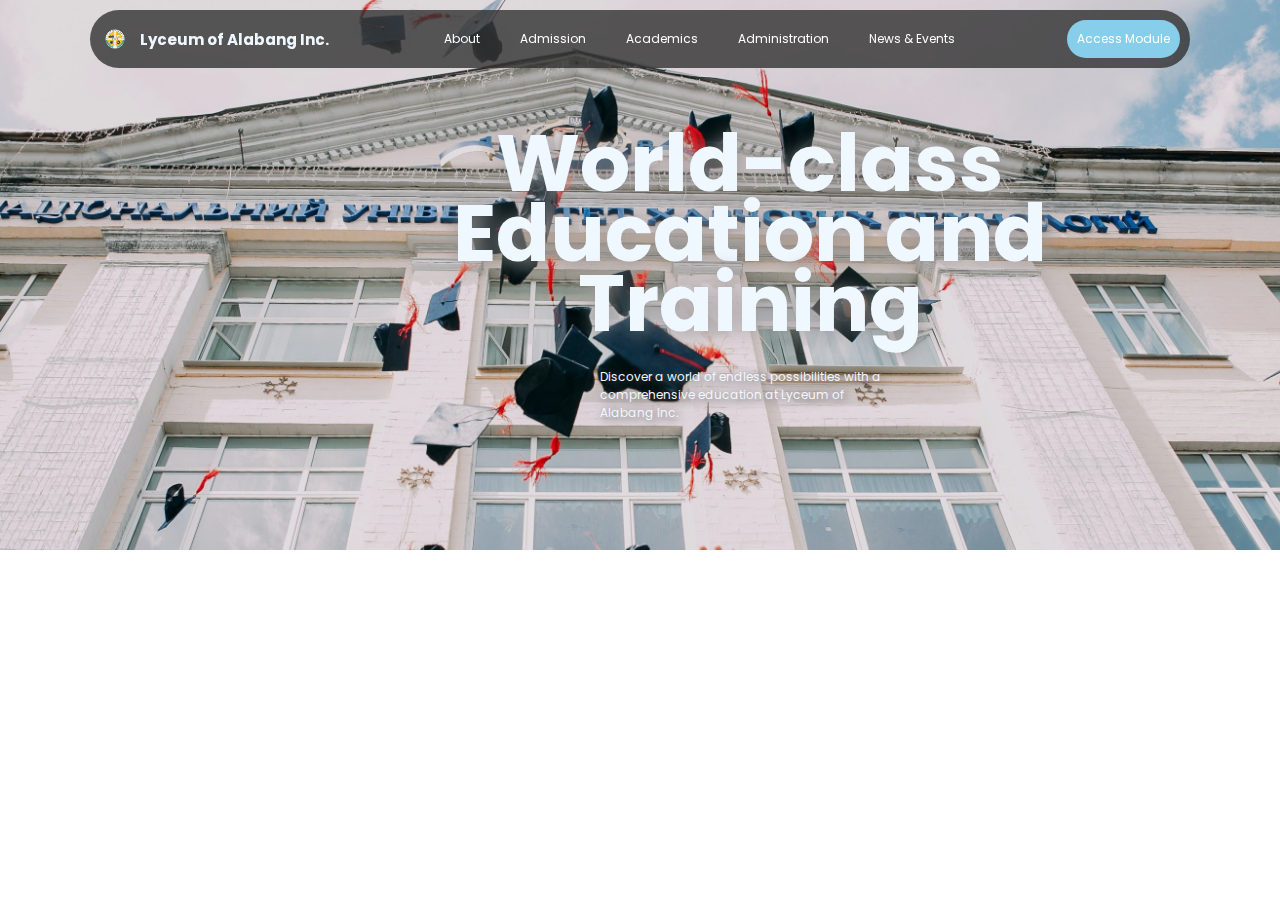
==== LyceumSiteRe-design/index.html @ b3e4fe33 "finished hero section" ====
<!DOCTYPE html>
<html lang="en">
<head>
    <meta charset="UTF-8">
    <meta http-equiv="X-UA-Compatible" content="IE=edge">
    <meta name="viewport" content="width=device-width, initial-scale=1.0">
    <link rel="stylesheet" href="style.css">
    <link rel="showcase icon" href="images/favicon.png">
    <title>Lyceum Concept</title>
</head>
<body>
    
    <header>
        <div class="container flex">
            <div class="logo">
                <img src="images/favicon.png" alt="lyceum logo">
                <h1 class="heading p-1 bold">Lyceum of Alabang Inc.</h1>
            </div>
            
            <nav class="menu p-1">
                <ul>
                    <li><a>About</a></li>
                    <li><a>Admission</a></li>
                    <li><a>Academics</a></li>
                    <li><a>Administration</a></li>
                    <li><a>News & Events</a></li>
                </ul>
            </nav>
            <a href="#" class="cta-button p-1 m-1">Access Module</a>
        </div>
    </header>


    <section class="hero">
        <div class="container flex">
           <h1>World-class Education and Training</h1>
           <p class="subtext">Discover a world of endless possibilities with a comprehensive education at Lyceum of Alabang Inc.</p>
        </div>
    </section>


</body>
</html>
---- LyceumSiteRe-design/style.css ----
@import url('https://fonts.googleapis.com/css2?family=Poppins:wght@400;600&display=swap');

/* utilities */
*{
    box-sizing: border-box;
    margin: 0;
    padding: 0;
    font-family: 'poppins', sans-serif;
    font-size: 12px;
}

.container{
    width: 1500px;
}

.flex{
    display: flex;
}

.m-1{
    margin: 1rem;
}

.p-1{
    padding: 1rem;
}

.bold{
    font-weight: bold;
}

a{
    text-decoration: none;
    color: white;
}

img{
    width: 100%;
}
/* style */

header{
    display: flex;
    justify-content: center;
}

header .flex{
    display: flex;
    justify-content: center;
    background-color: rgba(50, 50, 50, 0.8);
    color: aliceblue;
    margin: 10px;
    border-radius: 40px;
    position: fixed;
    width: 1100px;
}

header .container{
    justify-content: space-between;
    align-items: center;
}

.heading{
    margin-left: 10px;
    padding-left: 0;
    font-size: 15px;
}

.logo{
    display: flex;
    margin-left: 15px;
}

.menu ul{
    list-style: none;
    text-decoration: none;
    display: flex;
    gap: 40px;
}

.cta-button{
    background-color: skyblue;
    border-radius: 40px;
    padding: 10px 10px;
    margin: 10px;
}

.cta-button:hover{
    background-color: blue;
    transition: background-color 0.3s ease;
}

.logo img{
    width: 20px;
    height: auto;
    object-fit: contain;
    margin-right: 5px;
}
  
/* hero */
.hero {
    background-image: url(images/hero.jpg);
    background-size: cover;
    width: 100%;
    height: 550px;
}

.hero .container{
    display: flex;
    flex-direction: column;
    justify-content: center;
    align-items: center;
    height: 550px;
}

.hero h1{
    font-size: 80px;
    width: 800px;
    line-height: 70px;
    text-align: center;
    color: aliceblue;
    text-shadow: 2px 2px 20px #9b9696;
    margin-bottom: 30px;
}

.hero .subtext{
    width: 300px;
    color: aliceblue;
    text-shadow: 2px 2px 10px #474646;
}
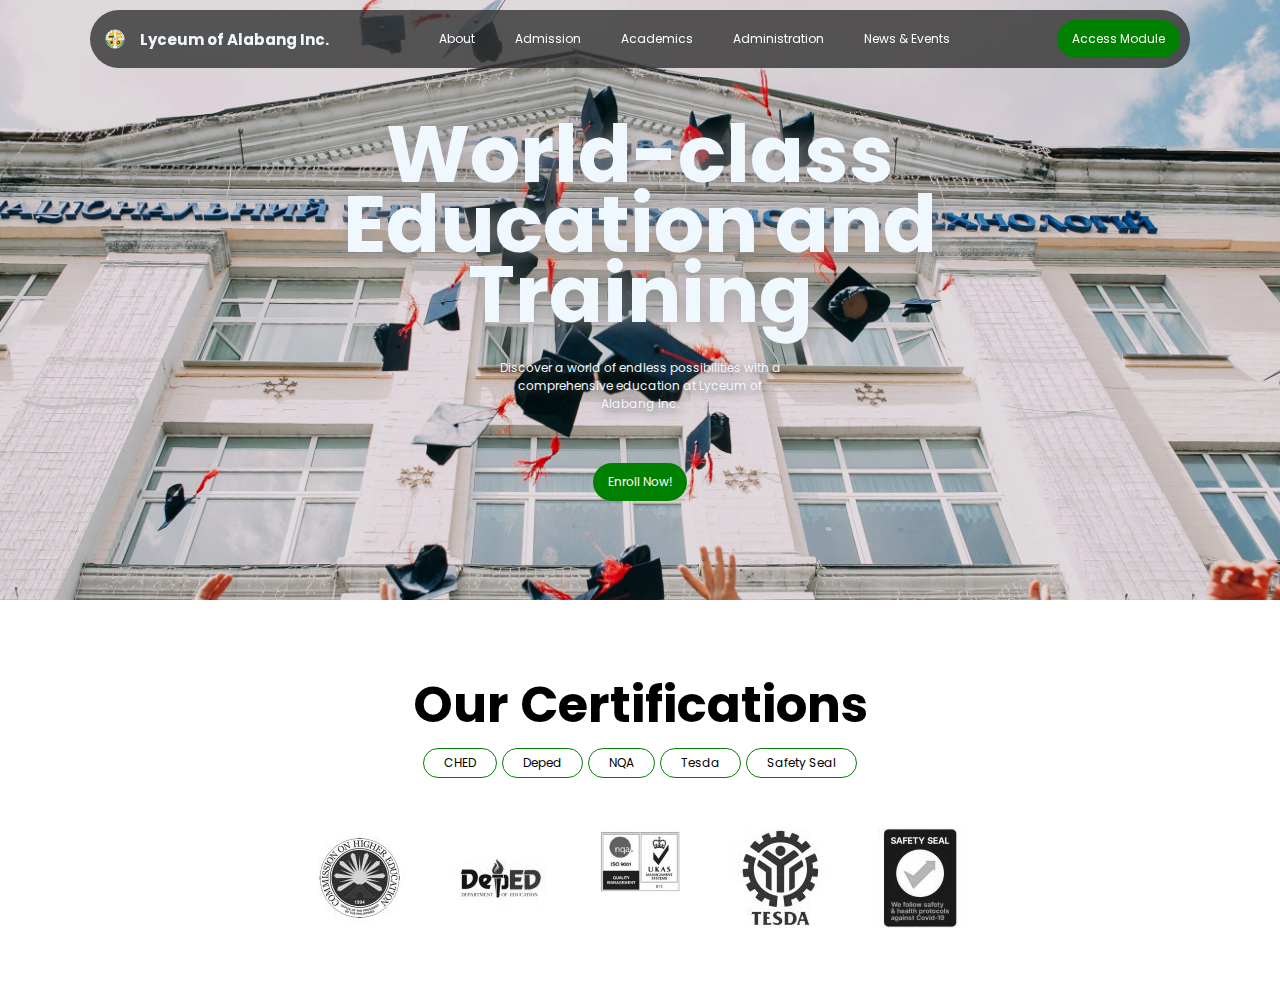
==== commit 42ef0eb1: "Finished credentials" ====
--- a/LyceumSiteRe-design/index.html
+++ b/LyceumSiteRe-design/index.html
@@ -35,9 +35,30 @@
         <div class="container flex">
            <h1>World-class Education and Training</h1>
            <p class="subtext">Discover a world of endless possibilities with a comprehensive education at Lyceum of Alabang Inc.</p>
+           <a href="#" class="cta-button">Enroll Now!</a>
         </div>
     </section>
 
 
+    <section class="social-proof">
+        <div class="container grid">
+            <h2>Our Certifications</h2>
+            <div class="btns">
+                <div class="btn">CHED</div>
+                <div class="btn">Deped</div>
+                <div class="btn">NQA</div>
+                <div class="btn">Tesda</div>
+                <div class="btn">Safety Seal</div>
+            </div>
+            <div class="icons">
+                <div class="card"><img src="images/ched-100x100.jpg" alt=""></div>
+                <div class="card"><img src="images/deped-100x100.jpg" alt=""></div>
+                <div class="card"><img src="images/nqa-150x100.jpg" alt=""></div>
+                <div class="card"><img src="images/tesda-100x100.jpg" alt=""></div>
+                <div class="card"><img src="images/safetyseal-100x100.jpg" alt=""></div>
+            </div>
+        </div>
+    </section>
+
 </body>
 </html>--- a/LyceumSiteRe-design/style.css
+++ b/LyceumSiteRe-design/style.css
@@ -9,9 +9,13 @@
     font-size: 12px;
 }
 
-.container{
+:root{
+    --btn-color: green;
+}
+
+/* .container{
     width: 1500px;
-}
+} */
 
 .flex{
     display: flex;
@@ -79,14 +83,15 @@
 }
 
 .cta-button{
-    background-color: skyblue;
+    background-color: var(--btn-color);
     border-radius: 40px;
-    padding: 10px 10px;
+    padding: 10px 15px;
     margin: 10px;
 }
 
 .cta-button:hover{
-    background-color: blue;
+    background-color: white;
+    color: green;
     transition: background-color 0.3s ease;
 }
 
@@ -102,7 +107,7 @@
     background-image: url(images/hero.jpg);
     background-size: cover;
     width: 100%;
-    height: 550px;
+    height: 600px;
 }
 
 .hero .container{
@@ -110,7 +115,7 @@
     flex-direction: column;
     justify-content: center;
     align-items: center;
-    height: 550px;
+    height: 620px;
 }
 
 .hero h1{
@@ -127,5 +132,60 @@
     width: 300px;
     color: aliceblue;
     text-shadow: 2px 2px 10px #474646;
+    text-align: center;
 }
 
+.hero .cta-button{
+    margin-top: 50px;
+    margin-bottom: 0;
+}
+
+/* certif section */
+
+.social-proof{
+    height: 400px;
+}
+.social-proof .container{
+    display: flex;
+    flex-direction: column;
+    height: 100%;
+    justify-content: center;
+}
+
+.social-proof .icons{
+    display: flex;
+    justify-content: center;
+    align-content: center;
+    gap: 40px;
+}
+
+.btns{
+    display: flex;
+    gap: 5px;
+    justify-content: center;
+    margin-bottom: 50px;
+}
+
+.btns .btn{
+    border: 1px green solid;
+    border-radius: 40px;
+    padding: 5px 20px;
+}
+
+.btn:hover{
+    background-color: green;
+    color: white;
+    transition: background-color 0.3s ease;
+}
+
+.social-proof h2{
+    font-size: 50px;
+    text-align: center;
+    margin-bottom: 5px;
+}
+
+.social-proof img{
+    width: 100px;
+    -webkit-filter: grayscale(100%); /* Safari 6.0 - 9.0 */
+    filter: grayscale(100%);
+}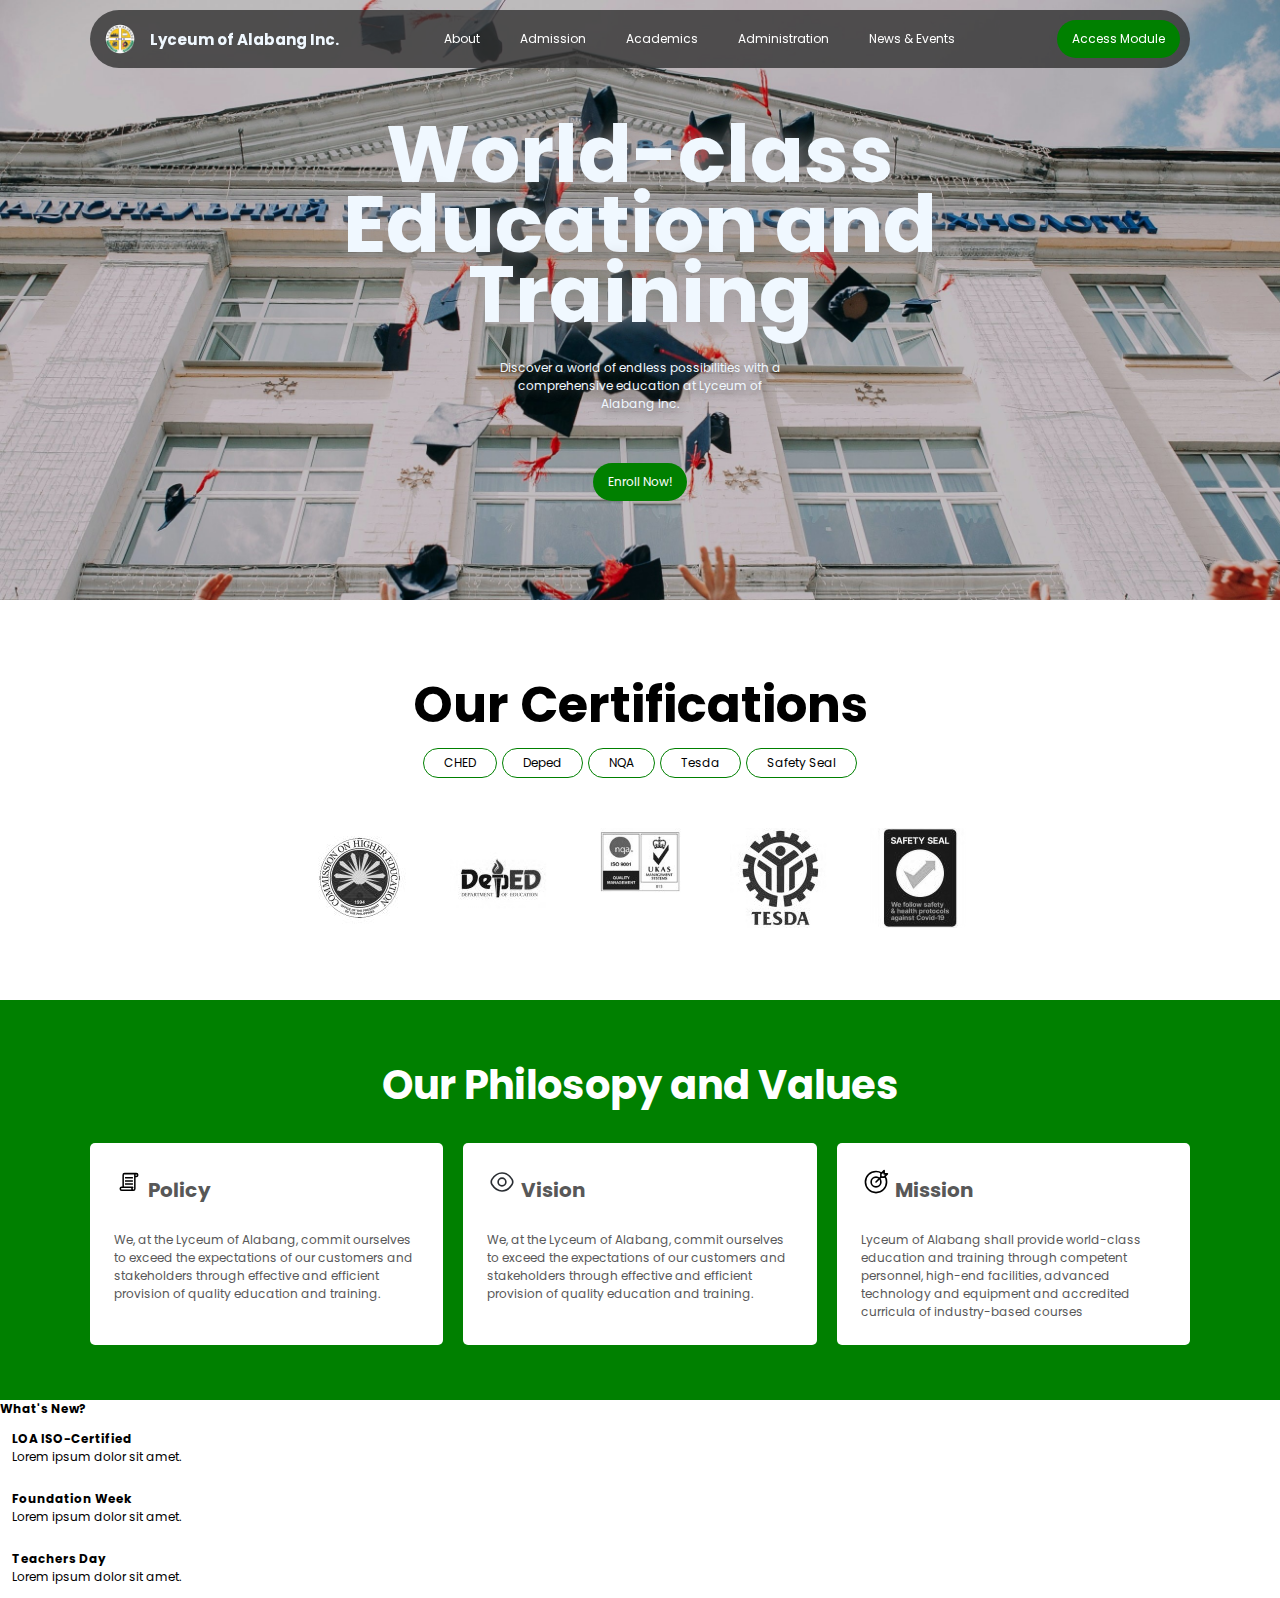
==== commit eea7fd58: "finished values section" ====
--- a/LyceumSiteRe-design/index.html
+++ b/LyceumSiteRe-design/index.html
@@ -6,6 +6,8 @@
     <meta name="viewport" content="width=device-width, initial-scale=1.0">
     <link rel="stylesheet" href="style.css">
     <link rel="showcase icon" href="images/favicon.png">
+    <link rel="stylesheet" href="https://cdnjs.cloudflare.com/ajax/libs/font-awesome/5.14.0/css/all.min.css" integrity="sha512-1PKOgIY59xJ8Co8+NE6FZ+LOAZKjy+KY8iq0G4B3CyeY6wYHN3yt9PW0XpSriVlkMXe40PTKnXrLnZ9+fkDaog==" crossorigin="anonymous" />
+
     <title>Lyceum Concept</title>
 </head>
 <body>
@@ -19,14 +21,14 @@
             
             <nav class="menu p-1">
                 <ul>
-                    <li><a>About</a></li>
-                    <li><a>Admission</a></li>
-                    <li><a>Academics</a></li>
-                    <li><a>Administration</a></li>
-                    <li><a>News & Events</a></li>
+                    <li><a href="#">About</a></li>
+                    <li><a href="#">Admission</a></li>
+                    <li><a href="#">Academics</a></li>
+                    <li><a href="#">Administration</a></li>
+                    <li><a href="#">News & Events</a></li>
                 </ul>
             </nav>
-            <a href="#" class="cta-button p-1 m-1">Access Module</a>
+            <a href="login-page.html" class="cta-button p-1 m-1">Access Module</a>
         </div>
     </header>
 
@@ -35,7 +37,7 @@
         <div class="container flex">
            <h1>World-class Education and Training</h1>
            <p class="subtext">Discover a world of endless possibilities with a comprehensive education at Lyceum of Alabang Inc.</p>
-           <a href="#" class="cta-button">Enroll Now!</a>
+           <a href="login-page.html" class="cta-button">Enroll Now!</a>
         </div>
     </section>
 
@@ -60,5 +62,48 @@
         </div>
     </section>
 
+
+    <section class="philo">
+        <div class="container grid">
+            <h2 class="grid-item-1">Our Philosopy and Values</h2>
+            <div class="card">
+                <h5 class="p-1 m-1 bold"><img src="images/policy-svgrepo-com.svg">  Policy</h5>
+                <p class="p-1 m-1">We, at the Lyceum of Alabang, commit ourselves to exceed the expectations of our customers and stakeholders through effective and efficient provision of quality education and training.</p>
+            </div>
+            <div class="card">
+                <h5 class="p-1 m-1 bold"><img src="images/eye-svgrepo-com.svg">  Vision</h5>
+                <p class="p-1 m-1">We, at the Lyceum of Alabang, commit ourselves to exceed the expectations of our customers and stakeholders through effective and efficient provision of quality education and training.</p>
+            </div>
+            <div class="card">
+                <h5 class="p-1 m-1 bold"><img src="images/dart-mission-goal-success-svgrepo-com.svg">  Mission</h5>
+                <p class="p-1 m-1">Lyceum of Alabang shall provide world-class education and training through competent personnel, high-end facilities, advanced technology and equipment and accredited curricula of industry-based courses</p>
+            </div>
+        </div>
+    </section>
+
+
+    <section class="events">
+        <div class="container grid">
+            <h2>What's New?</h2>
+            <div class="card">
+                <div class="text-box p-1">
+                    <h6>LOA ISO-Certified</h6>
+                    <span>Lorem ipsum dolor sit amet.</span>
+                </div>
+            </div>
+            <div class="card">
+                <div class="text-box p-1">
+                    <h6>Foundation Week</h6>
+                    <span>Lorem ipsum dolor sit amet.</span>
+                </div>
+            </div>
+            <div class="card">
+                <div class="text-box p-1">
+                    <h6>Teachers Day</h6>
+                    <span>Lorem ipsum dolor sit amet.</span>
+                </div>
+            </div>
+        </div>
+    </section>
 </body>
 </html>--- a/LyceumSiteRe-design/style.css
+++ b/LyceumSiteRe-design/style.css
@@ -82,6 +82,12 @@
     gap: 40px;
 }
 
+.menu a:hover{
+    padding-bottom: 2px;
+    border-bottom: 1px white solid;
+    transition: border-bottom 0.3s ease;
+}
+
 .cta-button{
     background-color: var(--btn-color);
     border-radius: 40px;
@@ -96,7 +102,7 @@
 }
 
 .logo img{
-    width: 20px;
+    width: 30px;
     height: auto;
     object-fit: contain;
     margin-right: 5px;
@@ -188,4 +194,52 @@
     width: 100px;
     -webkit-filter: grayscale(100%); /* Safari 6.0 - 9.0 */
     filter: grayscale(100%);
-}+}
+
+/* vals */
+
+.philo{
+    height: 400px;
+    background-color: green;
+    display: flex;
+    justify-content: center;
+    align-items: center;
+}
+
+.philo .container{
+    display: grid;
+    grid-template-columns: repeat(3, 1fr);
+    grid-template-rows: 1fr 3fr;
+    gap: 20px;
+}
+
+.grid-item-1 {
+    text-align: center;
+    color: white;
+    font-size: 40px;
+    grid-column: span 3;
+}
+
+.philo .container{
+    width: 1100px;
+}
+
+.philo .card{
+    background-color: white;
+    color: #585858;
+    border-radius: 5px;
+}
+
+.philo h5{
+    font-size: 20px;
+    margin-bottom: 5px;
+    padding-bottom: 2px;
+}
+
+.philo img{
+    width: 30px;
+    padding: 2px;
+}
+
+
+
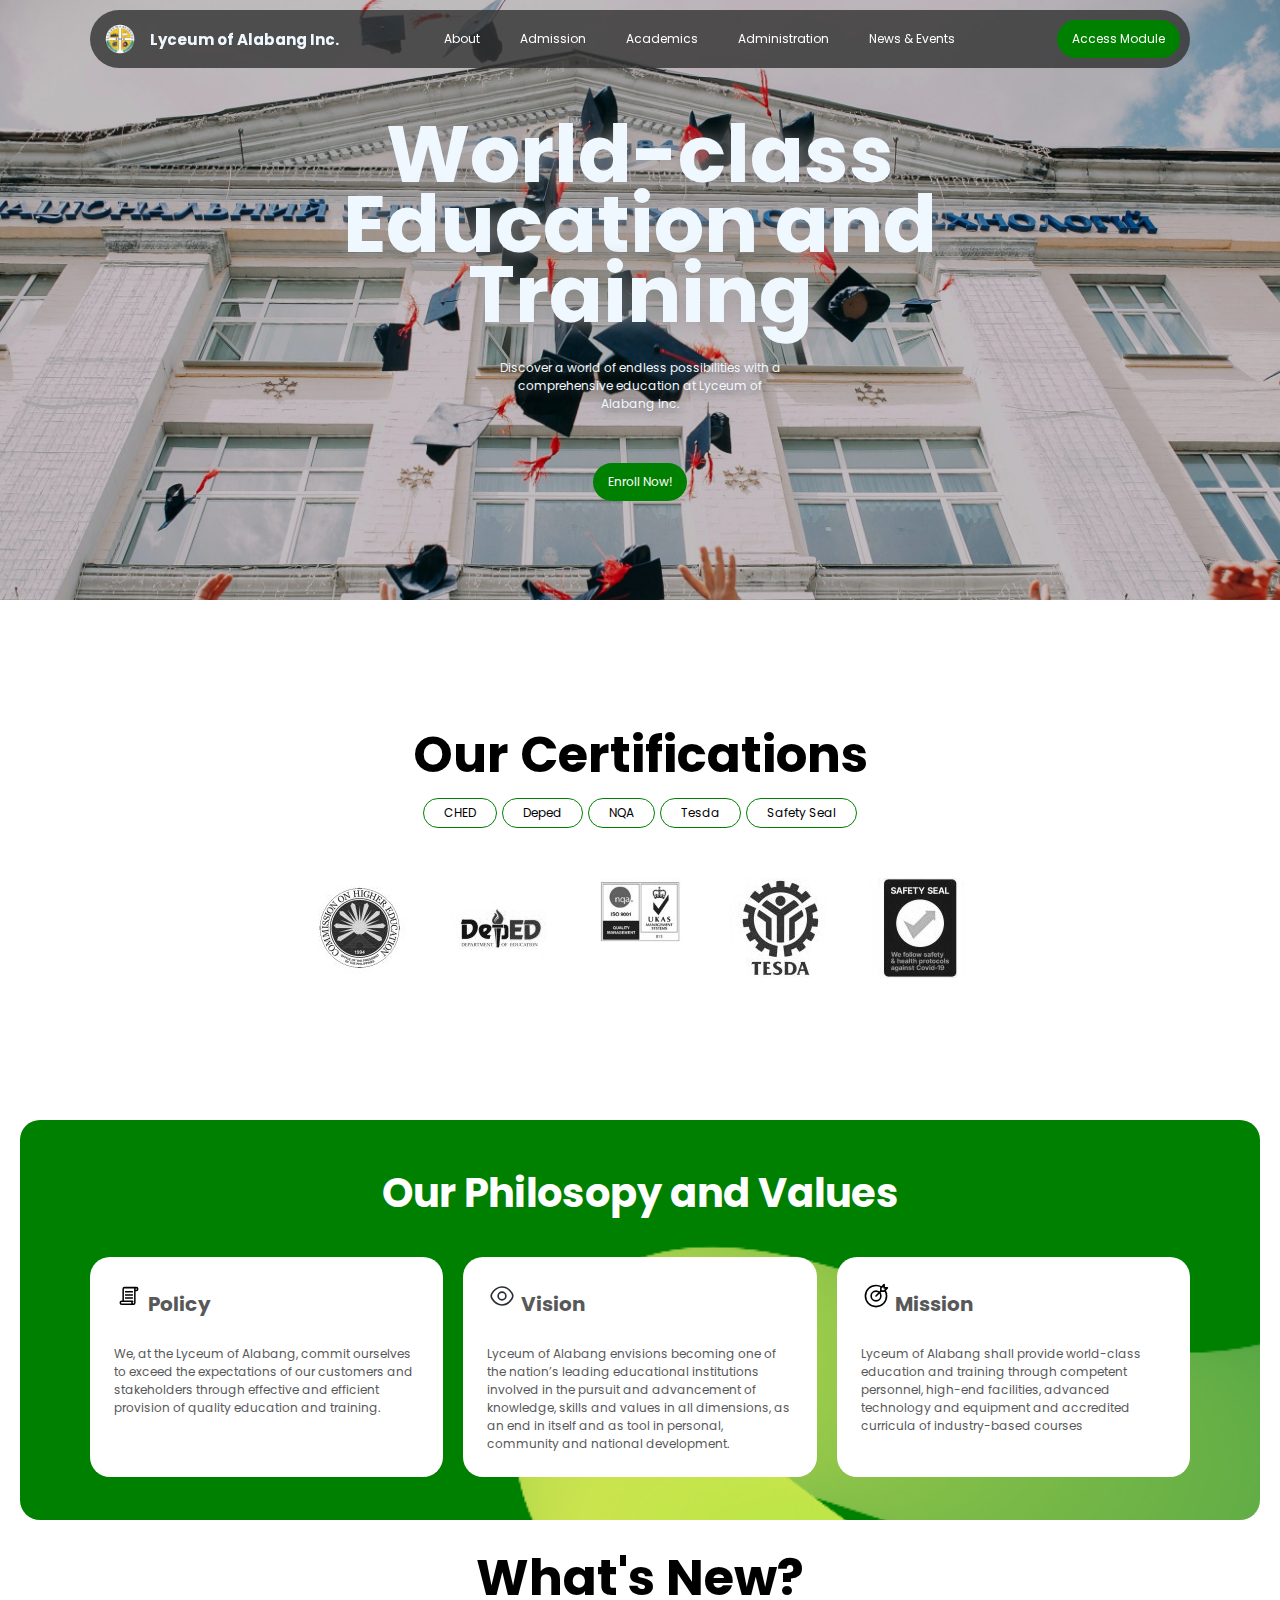
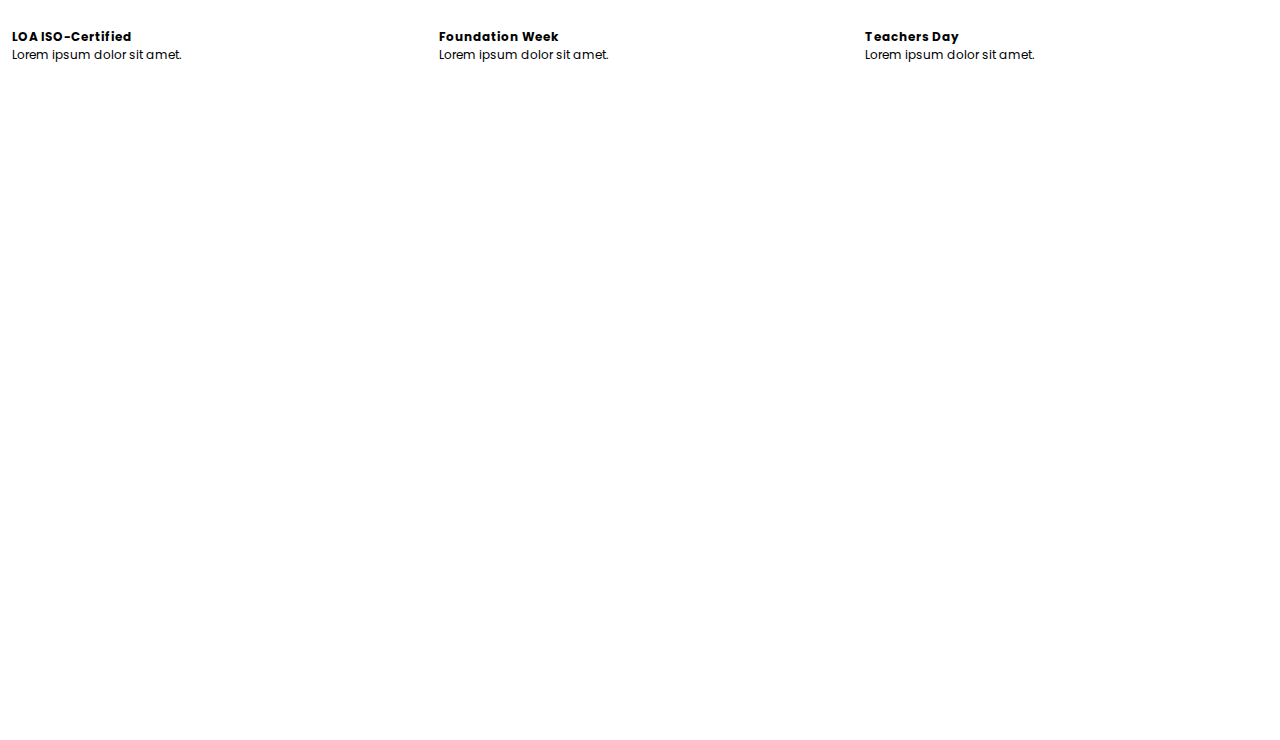
==== commit 671c3739: "added icons and images" ====
--- a/LyceumSiteRe-design/index.html
+++ b/LyceumSiteRe-design/index.html
@@ -72,7 +72,7 @@
             </div>
             <div class="card">
                 <h5 class="p-1 m-1 bold"><img src="images/eye-svgrepo-com.svg">  Vision</h5>
-                <p class="p-1 m-1">We, at the Lyceum of Alabang, commit ourselves to exceed the expectations of our customers and stakeholders through effective and efficient provision of quality education and training.</p>
+                <p class="p-1 m-1">Lyceum of Alabang envisions becoming one of the nation’s leading educational institutions involved in the pursuit and advancement of knowledge, skills and values in all dimensions, as an end in itself and as tool in personal, community and national development.</p>
             </div>
             <div class="card">
                 <h5 class="p-1 m-1 bold"><img src="images/dart-mission-goal-success-svgrepo-com.svg">  Mission</h5>
@@ -84,7 +84,7 @@
 
     <section class="events">
         <div class="container grid">
-            <h2>What's New?</h2>
+            <h2 class="item-1">What's New?</h2>
             <div class="card">
                 <div class="text-box p-1">
                     <h6>LOA ISO-Certified</h6>
--- a/LyceumSiteRe-design/style.css
+++ b/LyceumSiteRe-design/style.css
@@ -57,6 +57,7 @@
     border-radius: 40px;
     position: fixed;
     width: 1100px;
+    z-index: 2;
 }
 
 header .container{
@@ -149,7 +150,7 @@
 /* certif section */
 
 .social-proof{
-    height: 400px;
+    height: 500px;
 }
 .social-proof .container{
     display: flex;
@@ -204,6 +205,10 @@
     display: flex;
     justify-content: center;
     align-items: center;
+    margin: 20px;
+    border-radius: 20px;
+    background-image: url(images/1676116428254.png);
+    background-size: 1500px;
 }
 
 .philo .container{
@@ -227,7 +232,7 @@
 .philo .card{
     background-color: white;
     color: #585858;
-    border-radius: 5px;
+    border-radius: 20px;
 }
 
 .philo h5{
@@ -241,5 +246,21 @@
     padding: 2px;
 }
 
-
-
+/* events */
+.events{
+    height: 800px;
+}
+
+.events h2{
+    font-size: 50px;
+}
+
+.events .grid{
+    display: grid;
+    grid-template-columns: repeat(3, 1fr);
+}
+
+.events .item-1{
+    grid-column: span 3;
+    text-align: center;
+}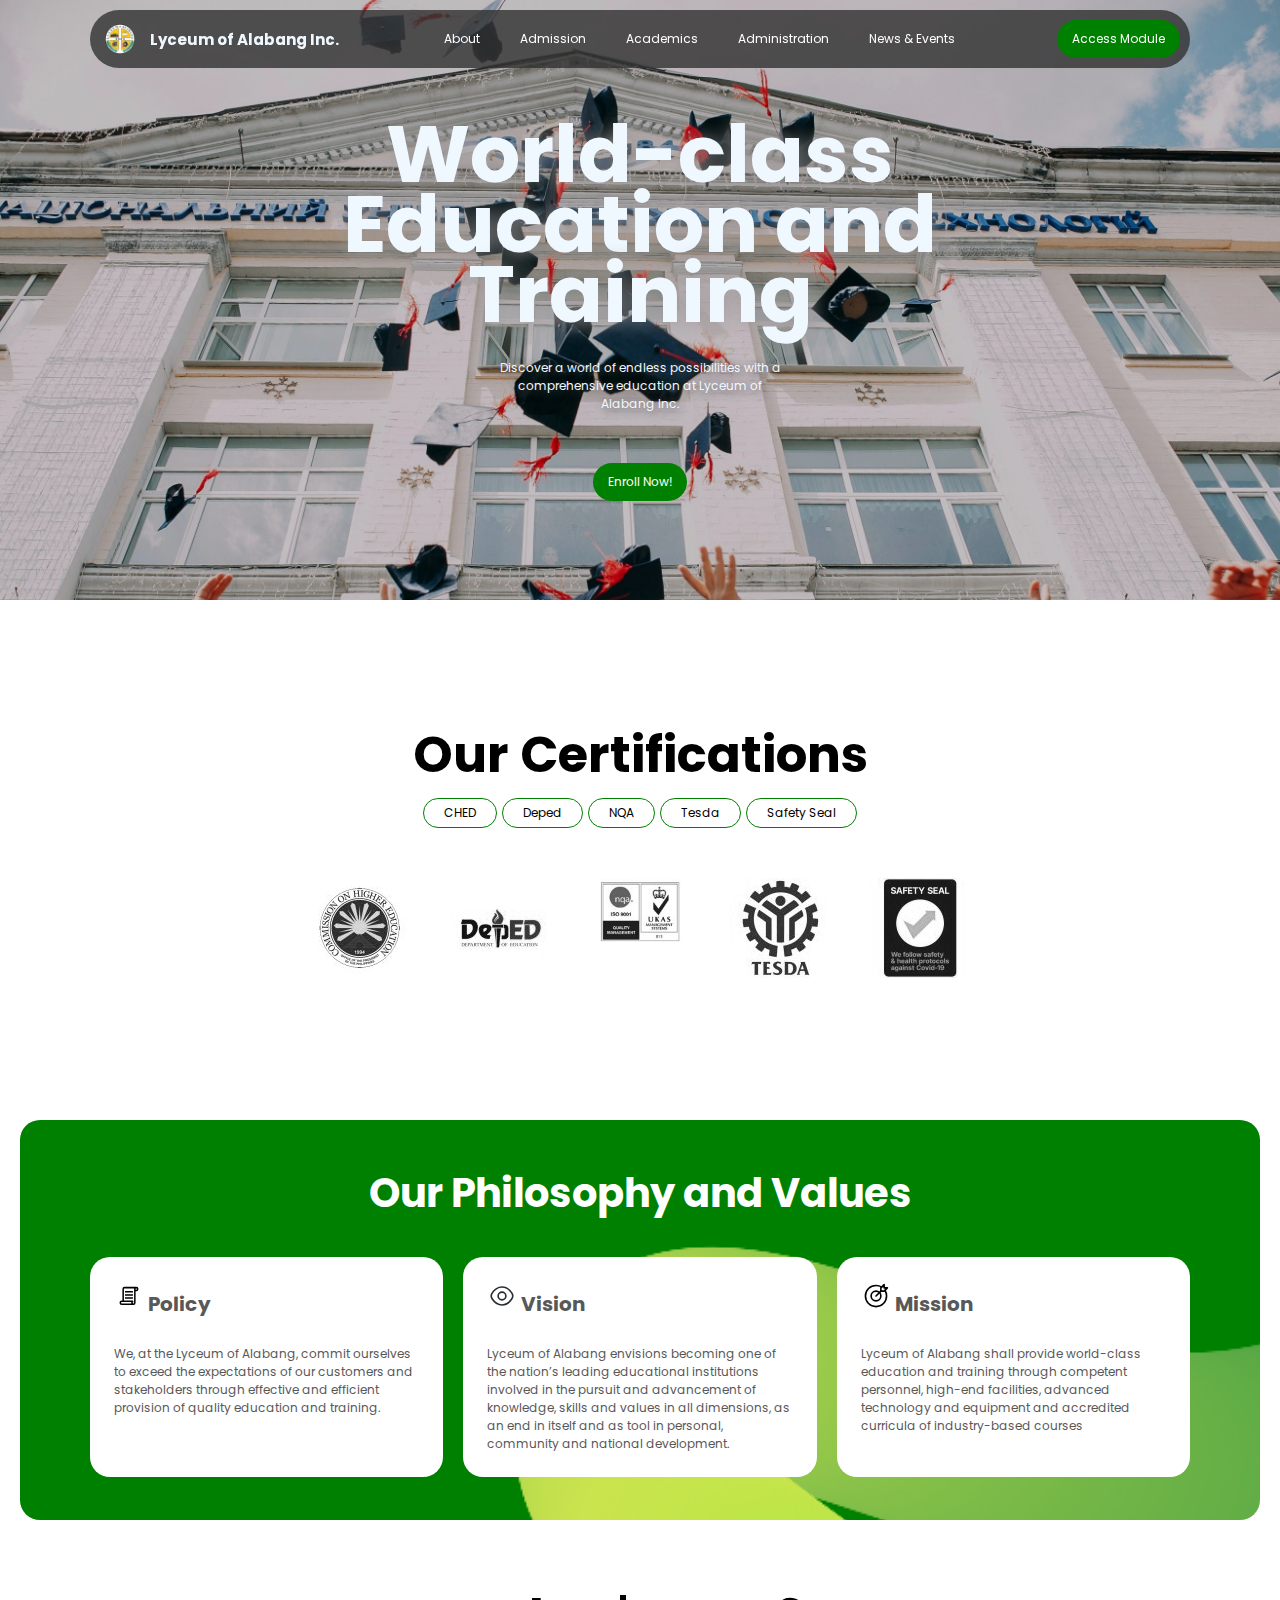
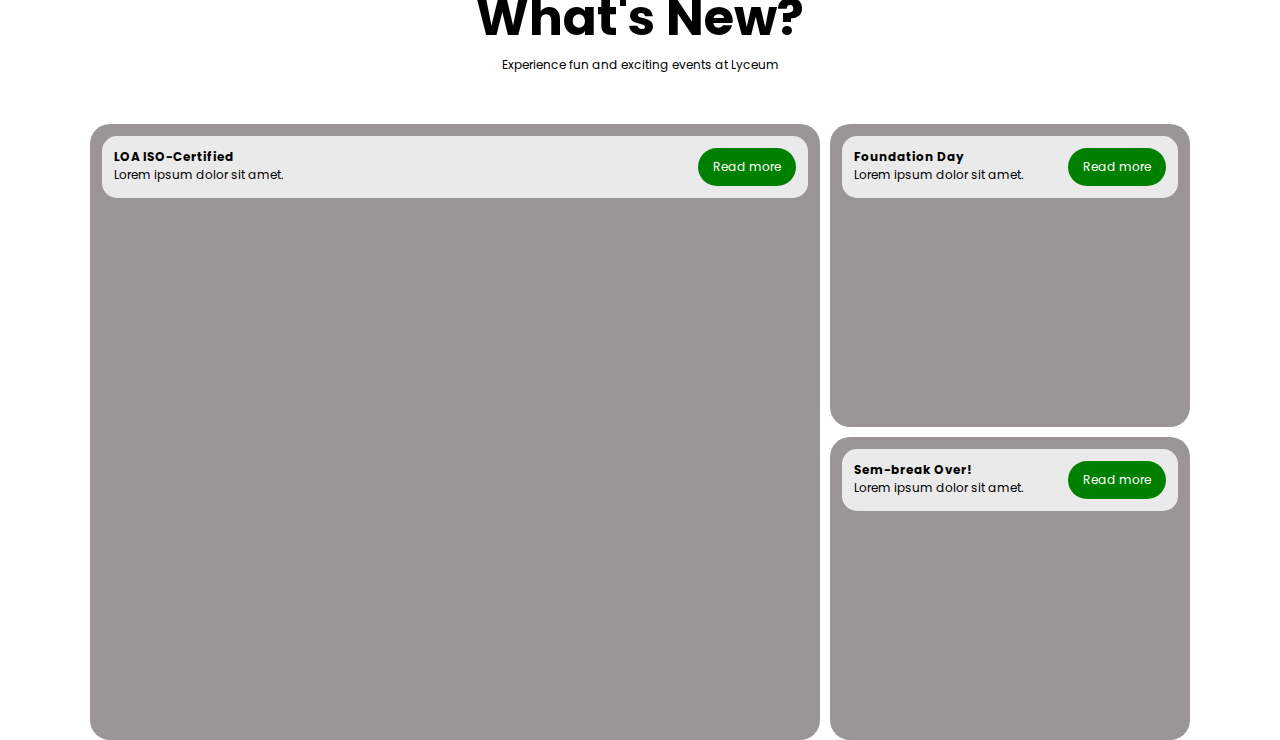
==== commit faeab518: "Finished Events section" ====
--- a/LyceumSiteRe-design/index.html
+++ b/LyceumSiteRe-design/index.html
@@ -65,7 +65,7 @@
 
     <section class="philo">
         <div class="container grid">
-            <h2 class="grid-item-1">Our Philosopy and Values</h2>
+            <h2 class="grid-item-1">Our Philosophy and Values</h2>
             <div class="card">
                 <h5 class="p-1 m-1 bold"><img src="images/policy-svgrepo-com.svg">  Policy</h5>
                 <p class="p-1 m-1">We, at the Lyceum of Alabang, commit ourselves to exceed the expectations of our customers and stakeholders through effective and efficient provision of quality education and training.</p>
@@ -84,23 +84,35 @@
 
     <section class="events">
         <div class="container grid">
-            <h2 class="item-1">What's New?</h2>
-            <div class="card">
-                <div class="text-box p-1">
-                    <h6>LOA ISO-Certified</h6>
-                    <span>Lorem ipsum dolor sit amet.</span>
+            <div class="item-1">
+                <h2>What's New?</h2>
+                <p>Experience fun and exciting events at Lyceum</p>
+            </div>
+            <div class="card item-2">
+                <div class="text-box p-1 m-1">
+                    <div class="text">
+                        <h6>LOA ISO-Certified</h6>
+                        <span>Lorem ipsum dolor sit amet.</span>
+                    </div>
+                    <a href="#" class="p-1 cta-button">Read more</a>
                 </div>
             </div>
-            <div class="card">
-                <div class="text-box p-1">
-                    <h6>Foundation Week</h6>
-                    <span>Lorem ipsum dolor sit amet.</span>
+            <div class="card item-3">
+                <div class="text-box p-1 m-1">
+                    <div class="text">
+                        <h6>Foundation Day</h6>
+                        <span>Lorem ipsum dolor sit amet.</span>
+                    </div>
+                    <a href="#" class="p-1 cta-button">Read more</a>
                 </div>
             </div>
-            <div class="card">
-                <div class="text-box p-1">
-                    <h6>Teachers Day</h6>
-                    <span>Lorem ipsum dolor sit amet.</span>
+            <div class="card item-4">
+                <div class="text-box p-1 m-1">
+                    <div class="text">
+                        <h6>Sem-break Over!</h6>
+                        <span>Lorem ipsum dolor sit amet.</span>
+                    </div>
+                    <a href="#" class="p-1 cta-button">Read more</a>
                 </div>
             </div>
         </div>
--- a/LyceumSiteRe-design/style.css
+++ b/LyceumSiteRe-design/style.css
@@ -248,19 +248,59 @@
 
 /* events */
 .events{
+    display: flex;
+    justify-content: center;
+    align-items: center;
+}
+
+.item-1 h2{
+    font-size: 50px;
+}
+
+.events .grid{
+    width: 1100px;
     height: 800px;
-}
-
-.events h2{
-    font-size: 50px;
-}
-
-.events .grid{
     display: grid;
     grid-template-columns: repeat(3, 1fr);
+    grid-template-rows: 1fr 3fr 3fr;
+    gap: 10px;
 }
 
 .events .item-1{
     grid-column: span 3;
     text-align: center;
-}+    margin: 40px;
+}
+
+.events .item-2{
+    grid-column: span 2;
+    grid-row: span 2;
+    background-image: url(images/event1.jpg);
+    background-size: cover;
+}
+
+.events .item-3{
+    background-image: url(images/event2.jpg);
+    background-size: cover;
+}
+
+.events .item-4{
+    background-image: url(images/event3.jpg);
+    background-size: cover;
+}
+
+.events .card{
+    background-color: #9b9696;
+    border-radius: 20px;
+}
+
+.card .text-box{
+    background-color: rgba(255, 255, 255, 0.8);
+    border-radius: 15px;
+    display: flex;
+    justify-content: space-between;
+}
+
+.text-box .cta-button{
+    margin: 0;
+}
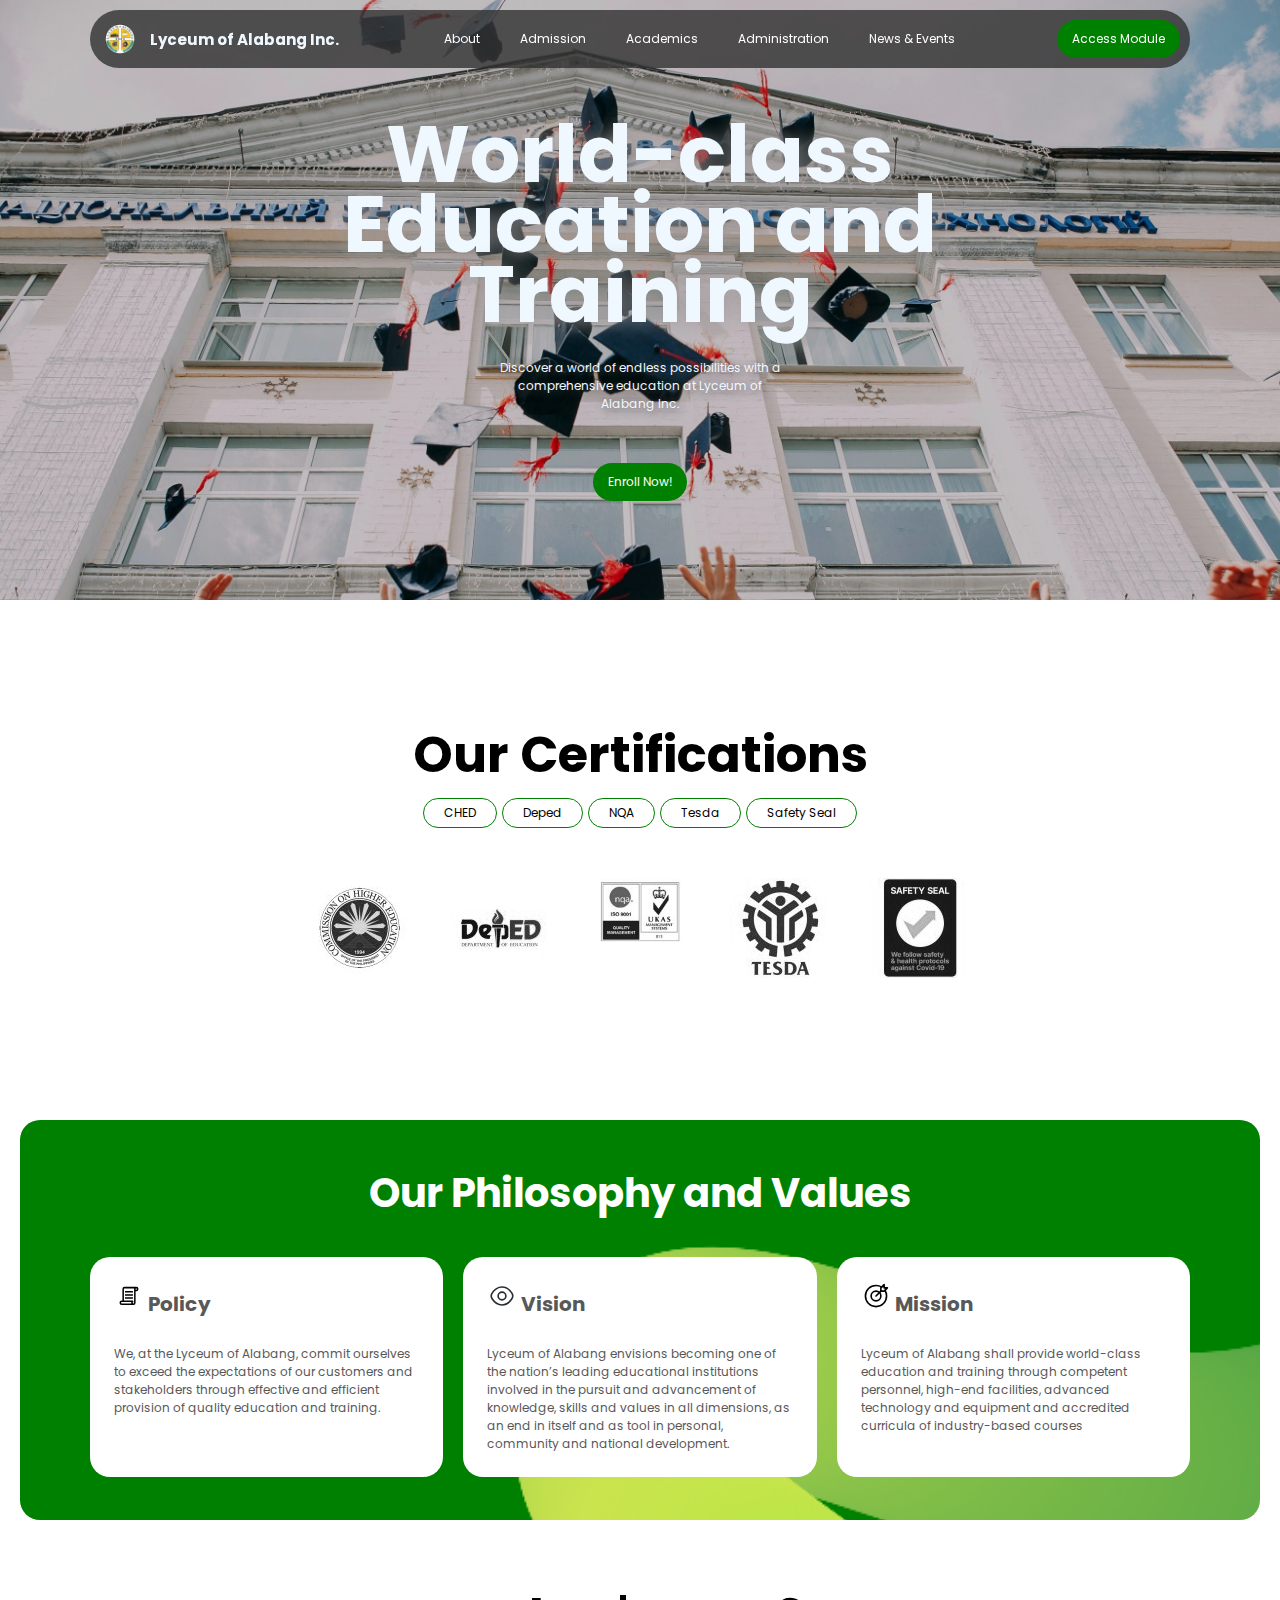
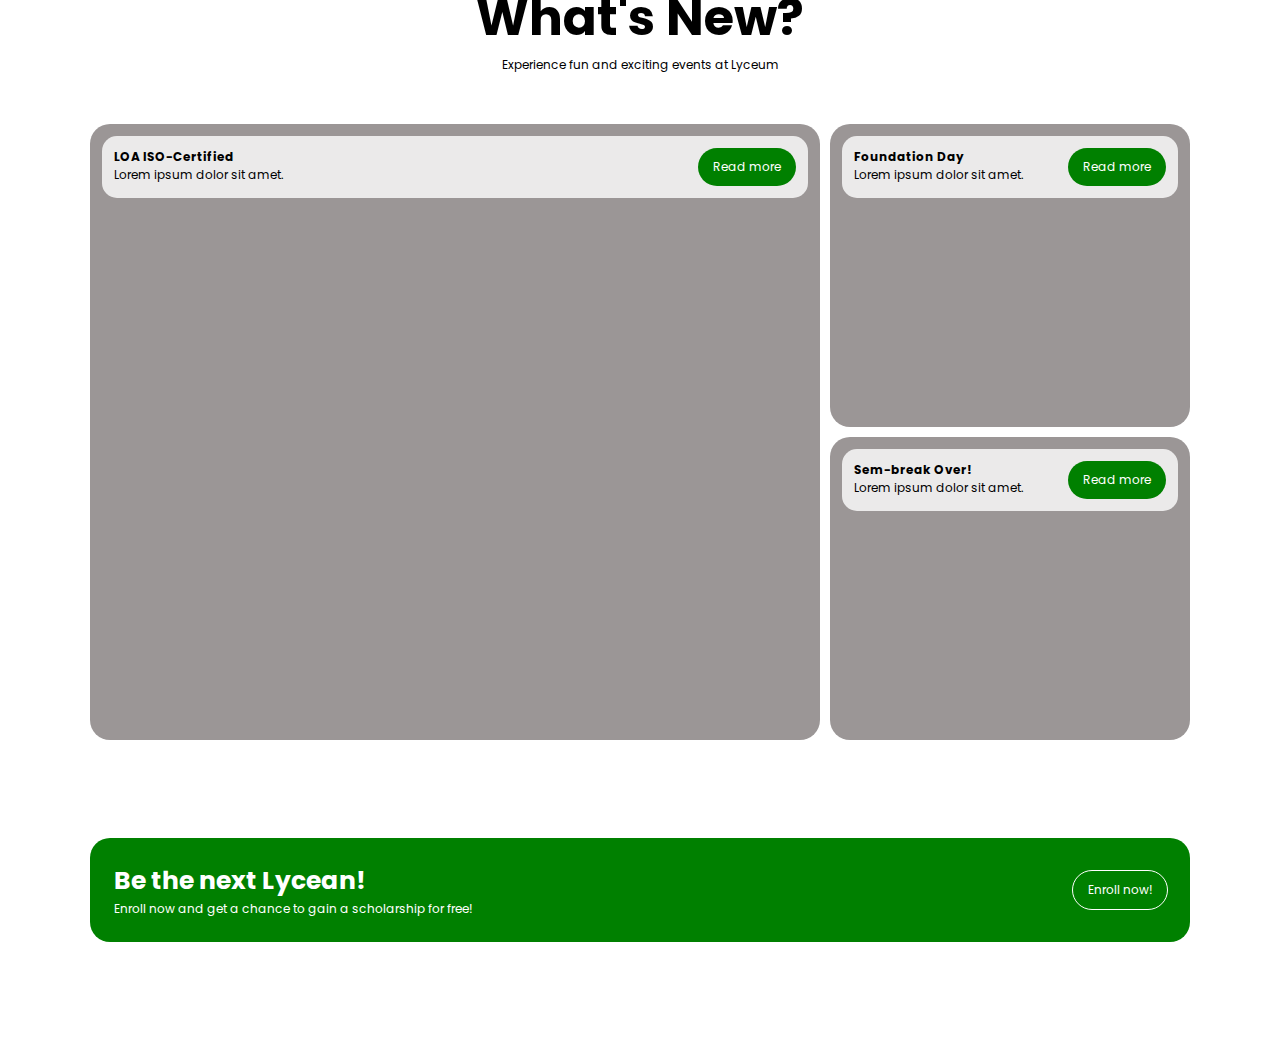
==== commit 8117d150: "finished cta" ====
--- a/LyceumSiteRe-design/index.html
+++ b/LyceumSiteRe-design/index.html
@@ -117,5 +117,17 @@
             </div>
         </div>
     </section>
+
+    <section class="cta-section">
+        <div class="container flex p-1 m-1">
+            <div class="text-box">
+                <h3 class="bold p-1">Be the next Lycean!</h3>
+                <p class="subtext p-1">Enroll now and get a chance to gain a scholarship for free!</p>
+            </div>
+            <a href="#" class="p-1 cta-button">Enroll now!</a>
+        </div>
+    </section>
+
+
 </body>
 </html>--- a/LyceumSiteRe-design/style.css
+++ b/LyceumSiteRe-design/style.css
@@ -304,3 +304,37 @@
 .text-box .cta-button{
     margin: 0;
 }
+
+/* cta */
+
+.cta-section{
+    height: 300px;
+    display: flex;
+    justify-content: center;
+    align-items: center;
+}
+
+.cta-section .container{
+    background-color: green;
+    width: 1100px;
+    border-radius: 20px;
+    color: white;
+    display: flex;
+    justify-content: space-between;
+    align-items: center;
+}
+
+.cta-section h3{
+    padding-bottom: 0;
+    font-size: 25px;
+}
+
+.cta-section p{
+    padding-top: 0;
+}
+
+.cta-section .cta-button{
+    border: 1px white solid;
+}
+
+
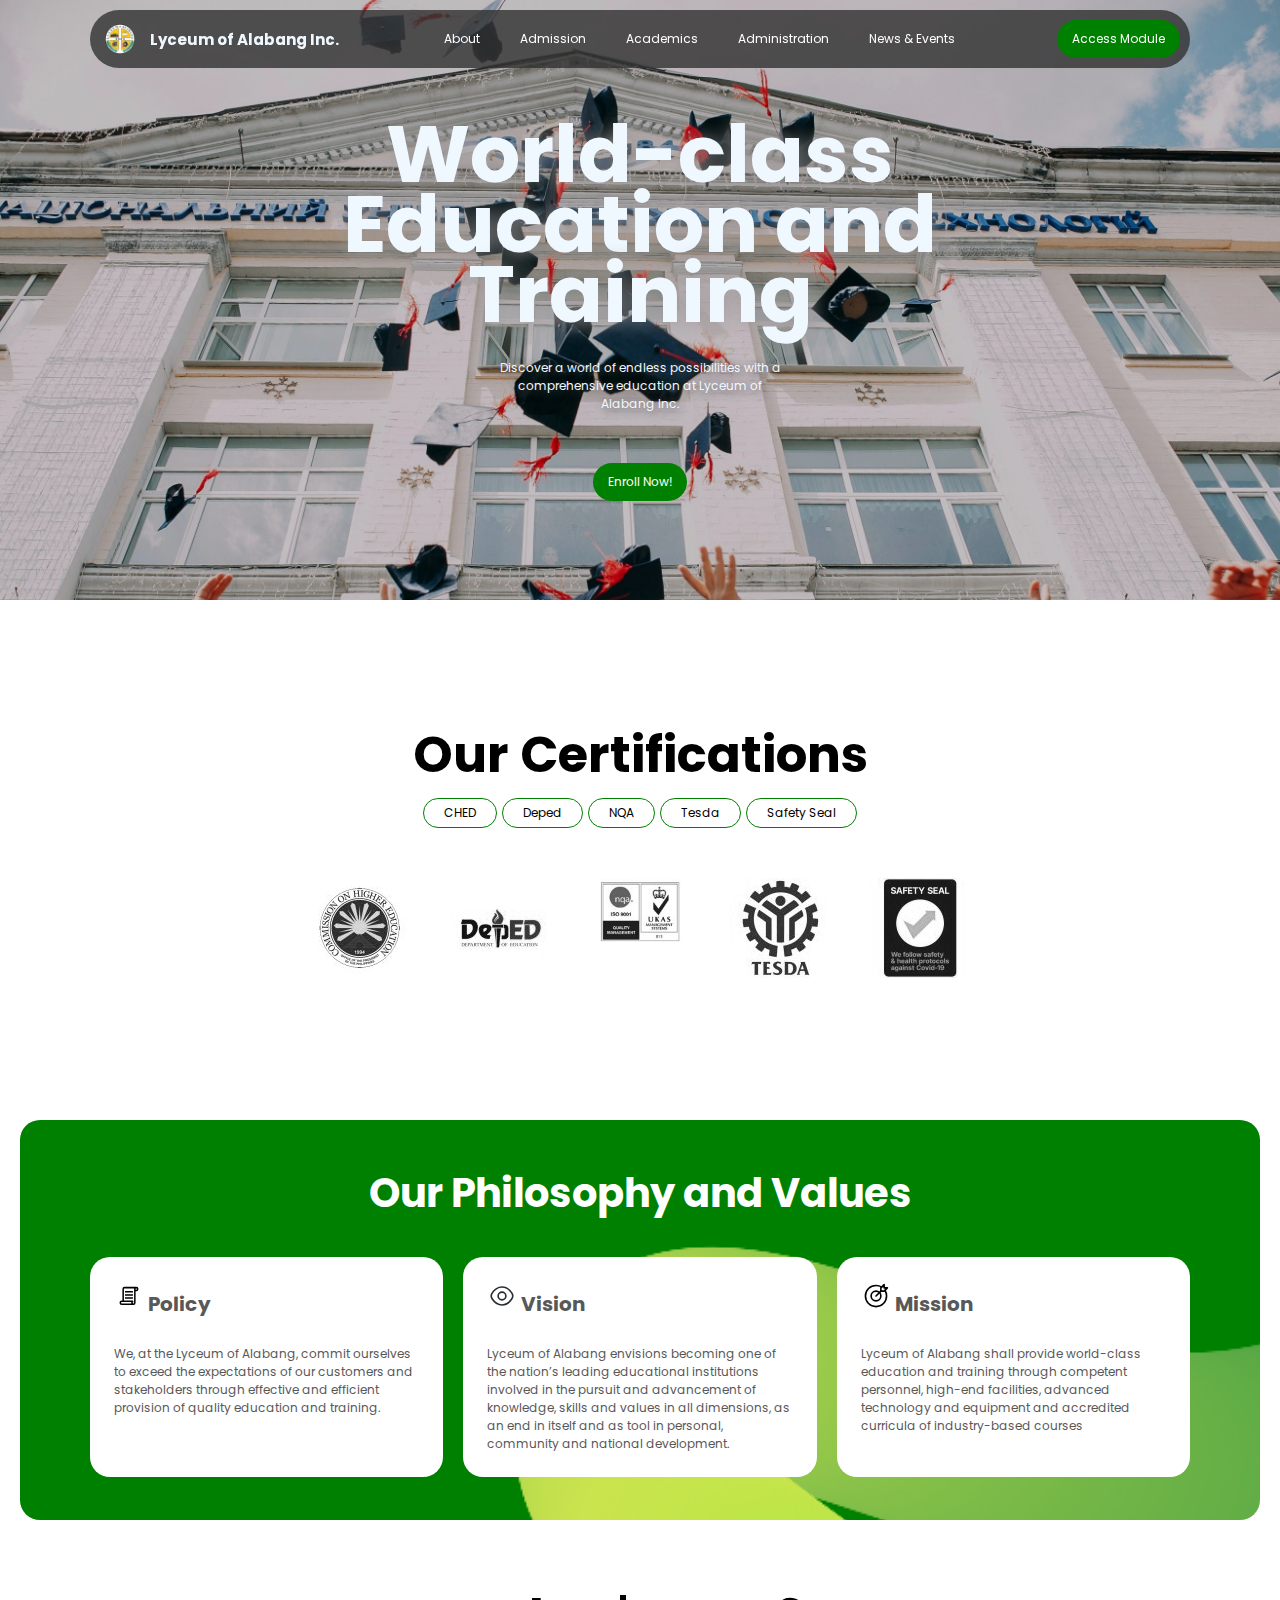
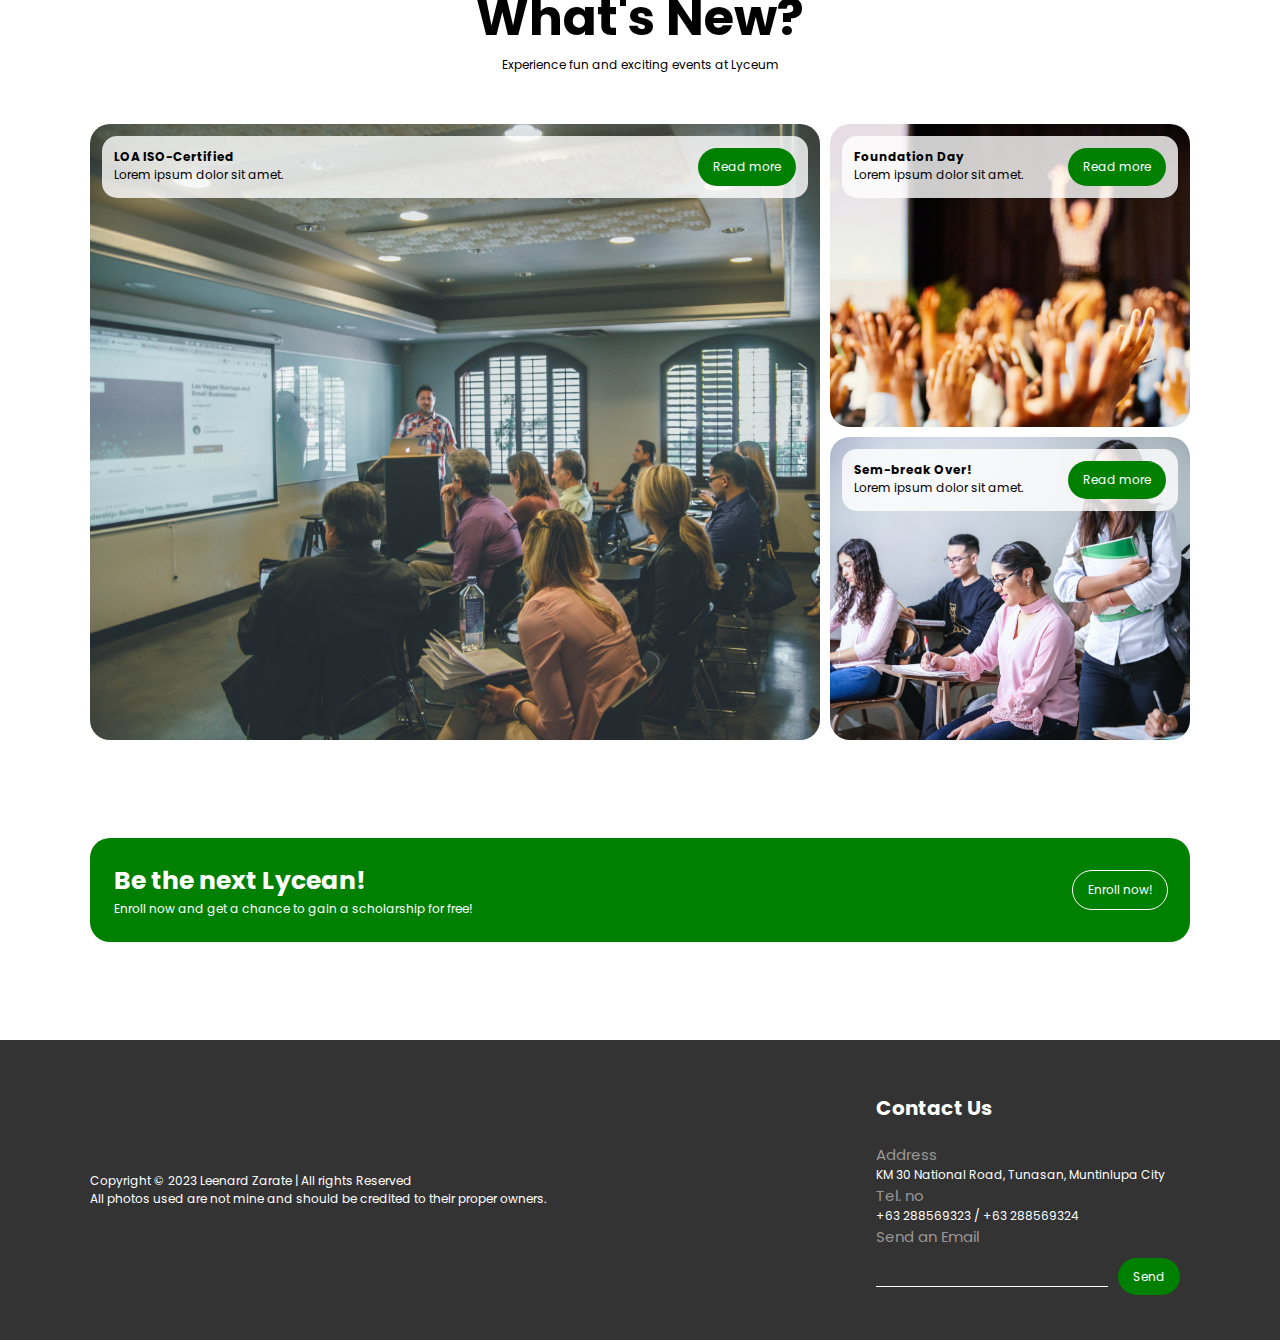
==== commit d91fe330: "finished all" ====
--- a/LyceumSiteRe-design/index.html
+++ b/LyceumSiteRe-design/index.html
@@ -128,6 +128,25 @@
         </div>
     </section>
 
+    <footer>
+        <div class="container">
+            <div class="left-col">
+                <p class="credits">Copyright &copy; 2023 Leenard Zarate | All rights Reserved</p>
+                <p class="credits">All photos used are not mine and should be credited to their proper owners.</p>
+            </div>
+            <div class="right-col">
+                <h3>Contact Us</h3>
+                <span>Address</span>
+                <p class="sub-text">KM 30 National Road, Tunasan, Muntinlupa City</p>
+                <span>Tel. no</span>
+                <p class="sub-text">+63 288569323 / +63 288569324</p>
+                <span>Send an Email</span>
+                <form>
+                    <input type="email" id="email" name="email" required><a href="#" class="p-1 cta-button">Send</a>
+                  </form>                  
+            </div>
+        </div>
+    </footer>
 
 </body>
 </html>--- a/LyceumSiteRe-design/style.css
+++ b/LyceumSiteRe-design/style.css
@@ -312,6 +312,7 @@
     display: flex;
     justify-content: center;
     align-items: center;
+
 }
 
 .cta-section .container{
@@ -338,3 +339,38 @@
 }
 
 
+/* footer */
+footer{
+    background-color: #333;
+    height: 300px;
+    color: white;
+    display: flex;
+    align-items: center;
+    justify-content: center;
+}
+
+footer .container{
+    width: 1100px;
+    display: flex;
+    justify-content: space-between;
+    align-items: center;
+}
+
+.right-col h3{
+    font-size: 20px;
+    margin: 20px 0;
+}
+
+.right-col span{
+    font-size: 15px;
+    color: #9b9696;
+    margin-bottom: 20px;
+}
+
+.right-col input{
+    margin: 20px 0 20px 0;
+    border: none;
+    background: none;
+    border-bottom: 1px white solid;
+}
+
